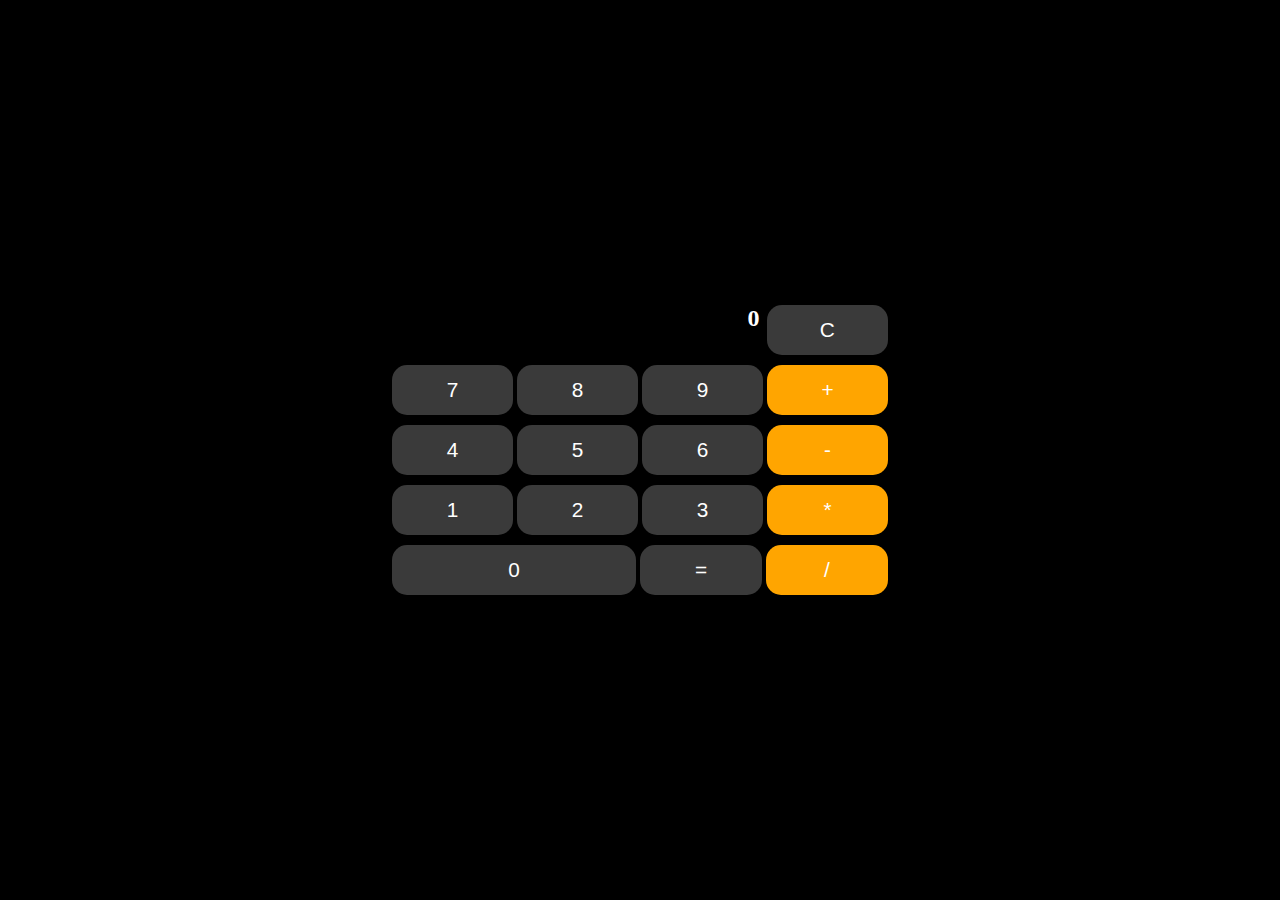
==== calculator/index.html @ 5079cf65 "added calculator initial commit" ====
<!DOCTYPE html>
<html lang="en">
<head>
    <meta charset="UTF-8">
    <meta name="viewport" content="width=device-width, initial-scale=1.0">
    <link rel="stylesheet" href="style.css">
    <title>Document</title>
</head>
<body>
    <form id="js-form">
        <div class="col">
            <span>0</span>
            <button class="clear">C</button>
        </div>
        <div class="col">
            <button>7</button>
            <button>8</button>
            <button>9</button>
            <button class="operator">+</button>
        </div>
        <div class="col">
        <button>4</button>
        <button>5</button>
        <button>6</button>
        <button class="operator">-</button>
        </div>
        <div class="col">
        <button>1</button>
        <button>2</button>
        <button>3</button>
        <button class="operator">*</button>
        </div>
        <div class="col2">
        <button class="wide">0</button>
        <button>=</button>
        <button class="operator">/</button>
        </div>
    </form>
    <script src="main.js"></script>
</body>
</html>
---- calculator/style.css ----
* {
  box-sizing: border-box;
  color: white;
  margin: 0;
  padding: 0;
}

body {
  background-color: black;
  display: flex;
  height: 100vh;
  align-items: center;
  justify-content: center;
}

span {
  display: inline-block;
  width: 75%;
  text-align: right;
  margin: 5px 5px;
  font-weight: bold;
  font-size: 1.5rem;
}

form {
  width: 500px;
}

button {
  border: none;
  width: 25%;
  height: 50px;
  border-radius: 15px;
  background-color: #3a3a3a;
  margin: 5px 2px;
  font-size: 1.3rem;
  cursor: pointer;
}

button:focus {
  outline: none;
}

.wide {
  width: 50%;
}

.operator {
  background-color: orange;
}

.col {
  display: flex;
}

.col2 {
  display: flex;
}
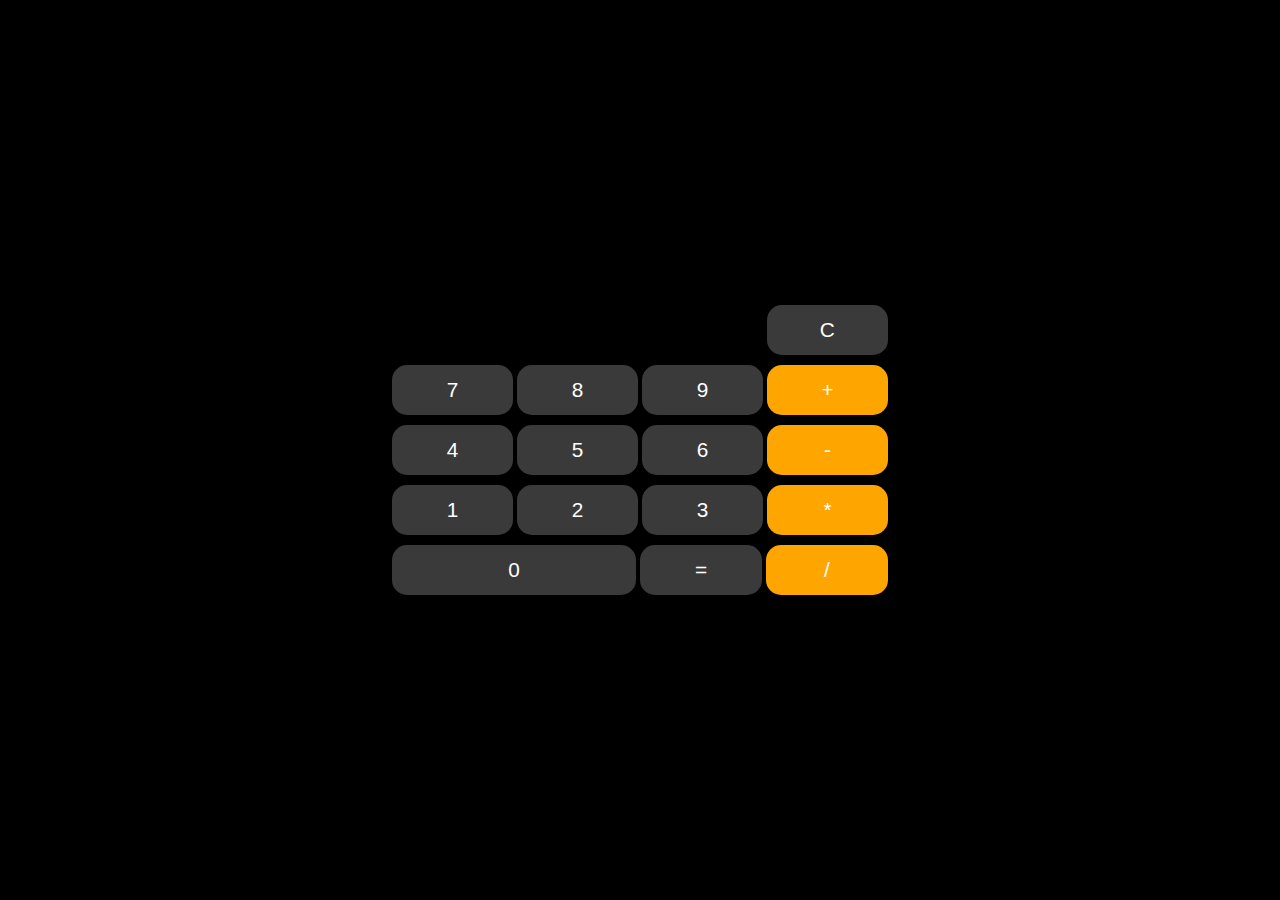
==== commit a5e70045: "backup" ====
--- a/calculator/index.html
+++ b/calculator/index.html
@@ -9,7 +9,7 @@
 <body>
     <form id="js-form">
         <div class="col">
-            <span>0</span>
+            <span></span>
             <button class="clear">C</button>
         </div>
         <div class="col">
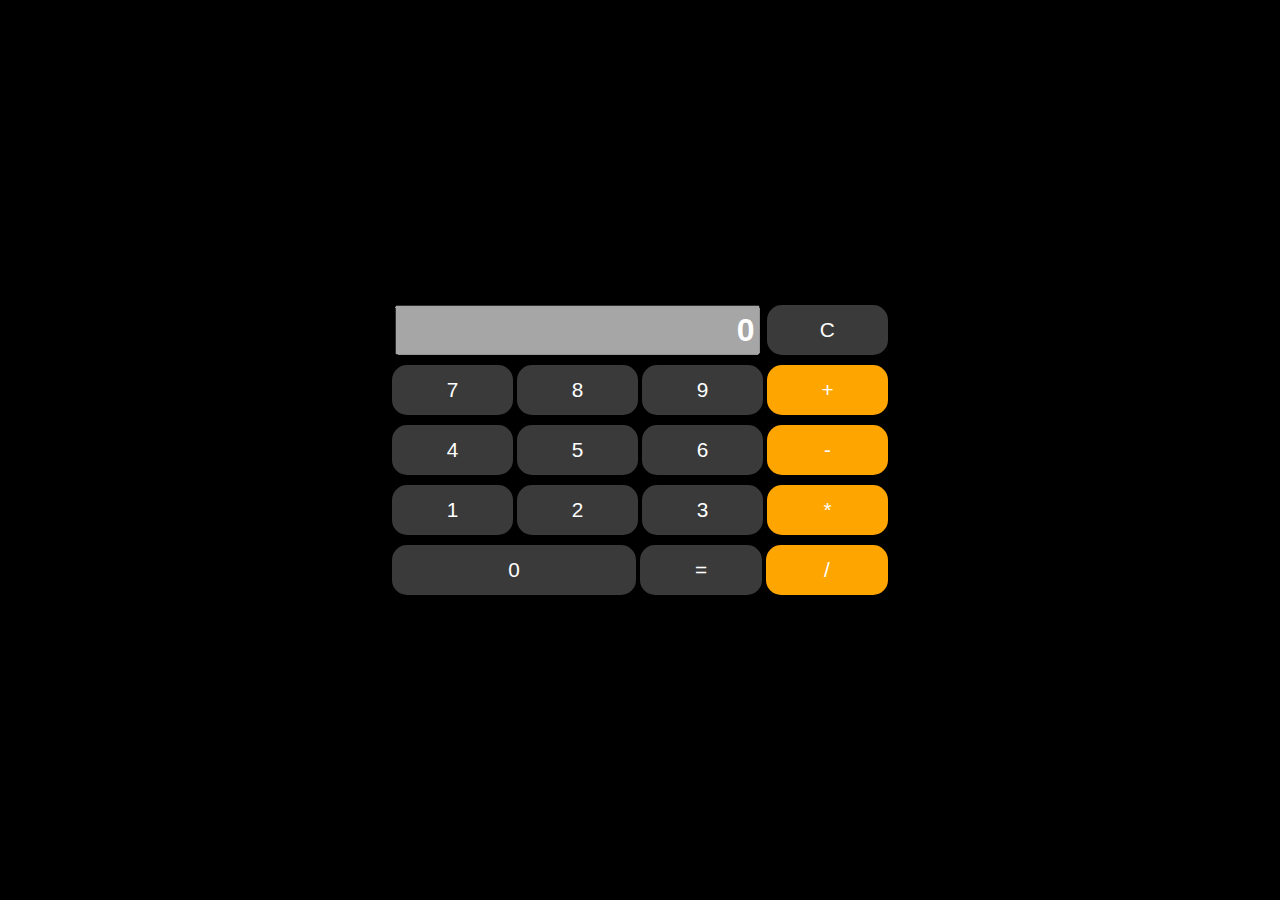
==== commit 69d3a884: "Basic calculator app" ====
--- a/calculator/index.html
+++ b/calculator/index.html
@@ -9,31 +9,31 @@
 <body>
     <form id="js-form">
         <div class="col">
-            <span></span>
-            <button class="clear">C</button>
+            <input type="text" class="js-screen" value="" disabled>
+            <button class="js-clear" value="C">C</button>
         </div>
         <div class="col">
-            <button>7</button>
-            <button>8</button>
-            <button>9</button>
-            <button class="operator">+</button>
+            <button class="js-number" value="7">7</button>
+            <button class="js-number" value="8">8</button>
+            <button class="js-number" value="9">9</button>
+            <button class="js-operator fill-orange" value="+">+</button>
         </div>
         <div class="col">
-        <button>4</button>
-        <button>5</button>
-        <button>6</button>
-        <button class="operator">-</button>
+        <button class="js-number" value="4">4</button>
+        <button class="js-number" value="5">5</button>
+        <button class="js-number" value="6">6</button>
+        <button class="js-operator fill-orange" value="-">-</button>
         </div>
         <div class="col">
-        <button>1</button>
-        <button>2</button>
-        <button>3</button>
-        <button class="operator">*</button>
+        <button class="js-number" value="1">1</button>
+        <button class="js-number" value="2">2</button>
+        <button class="js-number" value="3">3</button>
+        <button class="js-operator fill-orange" value="*">*</button>
         </div>
-        <div class="col2">
-        <button class="wide">0</button>
-        <button>=</button>
-        <button class="operator">/</button>
+        <div class="col">
+        <button class="js-number wide" value="0">0</button>
+        <button class="js-operator js-equal" value="=">=</button>
+        <button class="js-operator fill-orange" value="/">/</button>
         </div>
     </form>
     <script src="main.js"></script>
--- a/calculator/style.css
+++ b/calculator/style.css
@@ -13,13 +13,14 @@
   justify-content: center;
 }
 
-span {
+input {
   display: inline-block;
   width: 75%;
   text-align: right;
   margin: 5px 5px;
   font-weight: bold;
-  font-size: 1.5rem;
+  font-size: 2rem;
+  padding: 3px;
 }
 
 form {
@@ -45,14 +46,10 @@
   width: 50%;
 }
 
-.operator {
+.fill-orange {
   background-color: orange;
 }
 
 .col {
   display: flex;
-}
-
-.col2 {
-  display: flex;
-}
+}